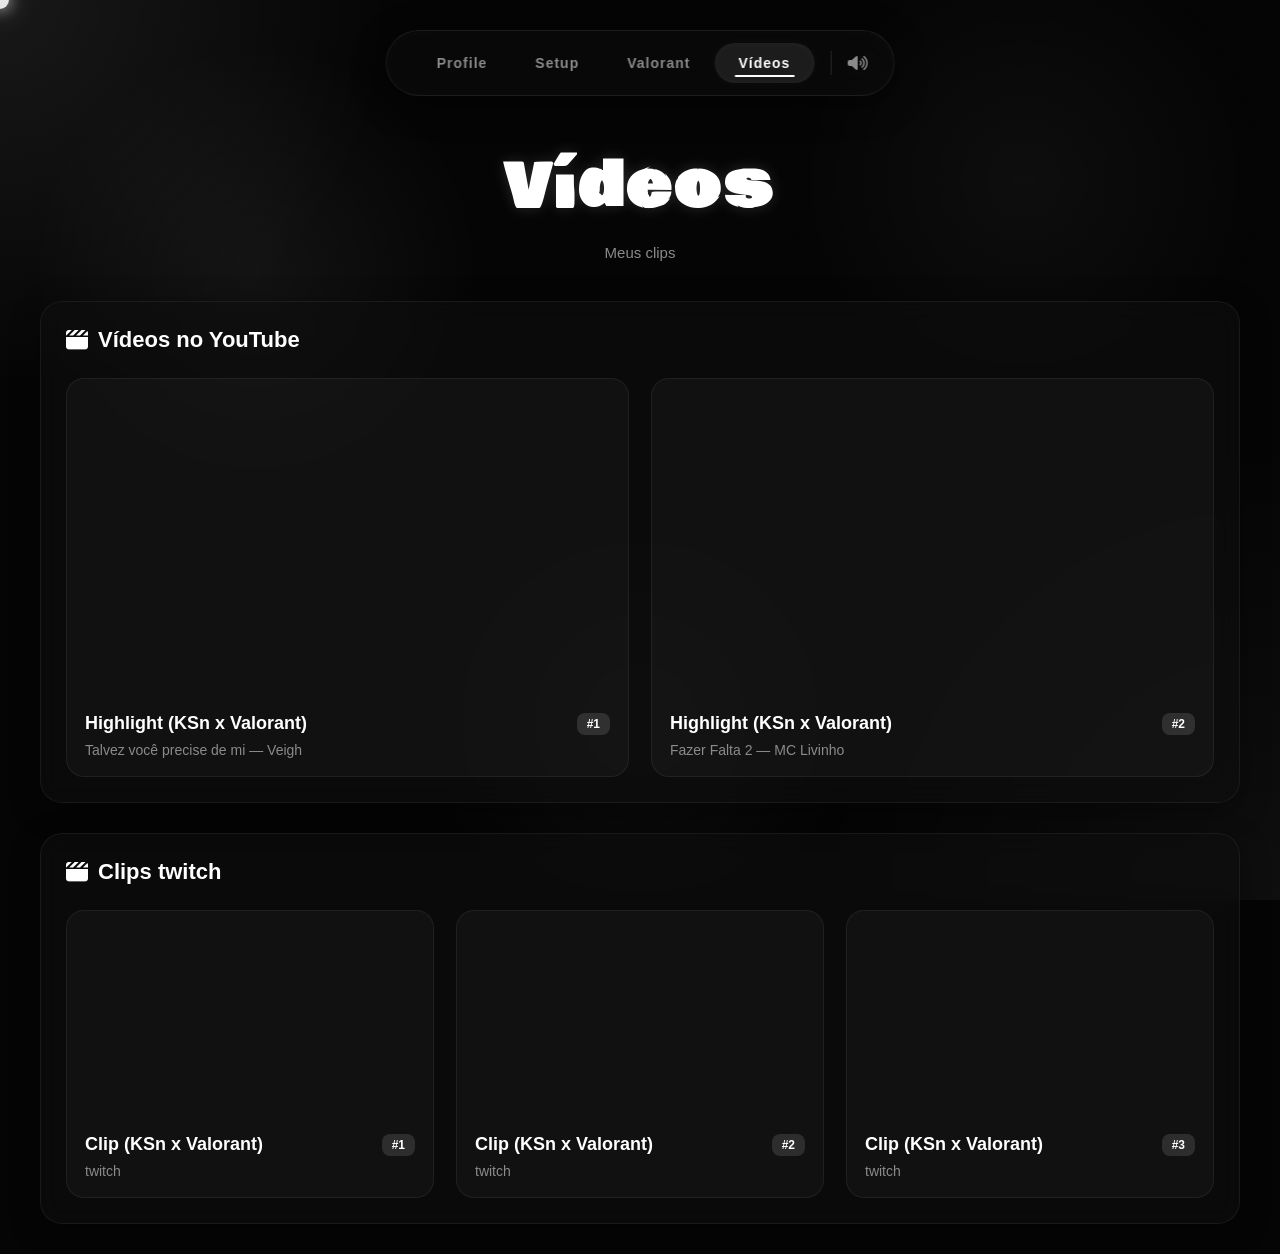
==== video.html @ 42462256 "Update video.html" ====
<!DOCTYPE html>
<html lang="pt-BR">
<head>
    <meta charset="UTF-8">
    <meta name="viewport" content="width=device-width, initial-scale=1.0">
    <title>KSn | Vídeos</title>
    <meta name="author" content="KSn">
    <meta property="og:type" content="website">
    <meta property="og:url" content="https://khrissodre.github.io/KSn/">
    <meta property="og:title" content="KSn | Links Oficiais">
    <meta property="og:description" content="Acesse minhas redes sociais, lives e setup.">
    <meta property="og:image" content="https://khrissodre.github.io/KSn/img/logo%20perfil.png">
    <meta name="twitter:card" content="summary_large_image">
    <meta name="twitter:title" content="KSn | Profile">
    <meta name="twitter:description" content="Player de Valorant. Links oficiais aqui.">
    <meta name="twitter:image" content="img/logo perfil.png">

    <link rel="icon" type="image/png" href="img/logo perfil.png">
    <link rel="stylesheet" href="video-style.css">
    <link rel="stylesheet" href="https://cdnjs.cloudflare.com/ajax/libs/font-awesome/6.5.1/css/all.min.css">

    <link rel="preconnect" href="https://fonts.googleapis.com">
    <link rel="preconnect" href="https://fonts.gstatic.com" crossorigin>
    <link href="https://fonts.googleapis.com/css2?family=Bowlby+One&family=Carter+One&display=swap" rel="stylesheet">
</head>
<body>

    <div class="particles">
        <span></span><span></span><span></span><span></span>
        <span></span><span></span><span></span><span></span>
    </div>

    <div class="cursor"></div>

    <header>
        <nav class="navbar">
            <a href="index.html">Profile</a>
            <a href="setup.html">Setup</a>
            <a href="setting.html">Valorant</a>
            <a href="video.html" class="active">Vídeos</a>
            <div class="divisor"></div>
            
            <button onclick="toggleMusic()" class="botao-musica">
                <i id="img-music" class="fa-solid fa-volume-xmark"></i>
            </button>
        </nav>
    </header>

    <main class="setup-container">
        <h1 class="setup-title">Vídeos</h1>
        <p class="setup-subtitle">Meus clips</p>

        <section class="setup-group">
            <h2 class="group-title">
                <i class="fa-solid fa-clapperboard"></i>
                Vídeos no YouTube
            </h2>

            <div class="cards-grid">
                <div class="setup-card">
                    <div class="video-wrapper">
                        <iframe src="https://www.youtube.com/embed/0t7FqWpvGq4" title="Highlight 1" allowfullscreen></iframe>
                    </div>
                    <div class="card-info highlight-info">
                        <span class="badge">#1</span>
                        <h3>Highlight (KSn x Valorant)</h3>
                        <p>Talvez você precise de mi — Veigh</p>
                    </div>
                </div>

                <div class="setup-card">
                    <div class="video-wrapper">
                        <iframe src="https://www.youtube.com/embed/kAn_0WxZJ_g" title="Highlight 2" allowfullscreen></iframe>
                    </div>
                    <div class="card-info highlight-info">
                        <span class="badge">#2</span>
                        <h3>Highlight (KSn x Valorant)</h3>
                        <p>Fazer Falta 2 — MC Livinho</p>
                    </div>
                </div>
            </div>
        </section>

        
        <section class="setup-group">
            <h2 class="group-title">
                <i class="fa-solid fa-clapperboard"></i>
                Clips twitch
            </h2>
            <div class="cards-grid">
                <div class="setup-card">
                <div class="video-wrapper">
                    <iframe 
                        src="https://clips.twitch.tv/embed?clip=JazzyProductiveCrocodileCmonBruh-PBWJWfKNf6HGP_qd&parent=khrissodre.github.io" 
                        title="Clip 1" 
                        allowfullscreen>
                    </iframe>
                </div>
                <div class="card-info highlight-info">
                    <span class="badge">#1</span>
                    <h3>Clip (KSn x Valorant)</h3>
                    <p>twitch</p>
                </div>
            </div>

            <div class="setup-card">
                <div class="video-wrapper">
                    <iframe 
                        src="https://clips.twitch.tv/embed?clip=PoliteThirstyPidgeonCharlietheUnicorn-VTdxQmt2IL2Hdx2e&parent=khrissodre.github.io" 
                        title="Clip 2" 
                        allowfullscreen>
                    </iframe>
                </div>
                    <div class="card-info highlight-info">
                        <span class="badge">#2</span>
                        <h3>Clip (KSn x Valorant)</h3>
                        <p>twitch</p>
                    </div>
                </div>

                <div class="setup-card">
                    <div class="video-wrapper">
                        <iframe 
                            src="https://clips.twitch.tv/embed?clip=BumblingArtsyRamenHeyGuys-Ct0VxxYtBwZ7SSp4&parent=khrissodre.github.io" 
                            title="Clip 2" 
                            allowfullscreen>
                        </iframe>
                    </div>
                    <div class="card-info highlight-info">
                        <span class="badge">#3</span>
                        <h3>Clip (KSn x Valorant)</h3>
                        <p>twitch</p>
                    </div>
                </div>
            </div>
        </section>
    </main>

    <audio id="musica" loop preload="auto">
        <source src="audio/NEFFEX - Brave [Copyright Free] No.217.mp3" type="audio/mpeg">
    </audio>

    <script>
        const musica = document.getElementById("musica");
        const iconeMusica = document.getElementById("img-music");
        musica.volume = 0.15;

        /* 1. ATUALIZA O MUTE IMEDIATAMENTE */
        const musicaMutada = localStorage.getItem("musicMuted");
        if (musicaMutada === "true") {
            musica.muted = true;
            iconeMusica.className = "fa-solid fa-volume-xmark";
        } else {
            musica.muted = false;
            iconeMusica.className = "fa-solid fa-volume-high";
        }

        /* 2. FUNÇÃO CENTRAL: APLICA O TEMPO E TENTA TOCAR */
        function sincronizarETocar() {
            const tempoSalvo = localStorage.getItem("musicTime");
            if (tempoSalvo && musica.currentTime === 0) {
                musica.currentTime = parseFloat(tempoSalvo);
            }
            musica.play()
                .then(() => { console.log("Áudio sincronizado e tocando com sucesso."); })
                .catch((erro) => { console.log("Autoplay retido pelo navegador. Aguardando clique."); });
        }

        /* 3. GATILHOS DE EXECUÇÃO */
        musica.addEventListener("loadedmetadata", sincronizarETocar);
        window.addEventListener("DOMContentLoaded", sincronizarETocar);
        document.addEventListener("click", () => { sincronizarETocar(); }, { once: true });

        /* 4. SALVA O TEMPO EM TEMPO REAL */
        setInterval(() => {
            if (!musica.paused && musica.currentTime > 0) {
                localStorage.setItem("musicTime", musica.currentTime);
            }
        }, 500);

        /* 5. CONTROLE DO BOTÃO MUTE */
        function toggleMusic() {
            musica.muted = !musica.muted;
            iconeMusica.className = musica.muted ? "fa-solid fa-volume-xmark" : "fa-solid fa-volume-high";
            localStorage.setItem("musicMuted", musica.muted);
        }

        /* ==================================================
           CUSTOM CURSOR SYSTEM
        =================================================== */
        window.addEventListener("DOMContentLoaded", () => {
            const cursor = document.querySelector(".cursor");
            if (!cursor) return;

            /* MOVIMENTO DO CURSOR COM PROTEÇÃO DE SCROLLBAR */
            document.addEventListener("mousemove", (e) => {
                if (e.clientX >= window.innerWidth - 16 || e.clientY >= window.innerHeight - 5 || e.clientX <= 5 || e.clientY <= 5) {
                    cursor.style.display = "none";
                } else {
                    cursor.style.display = "block";
                }
                cursor.style.left = e.clientX + "px";
                cursor.style.top = e.clientY + "px";
            });

            /* DETECTA SE O MOUSE SAIU DA ÁREA DA JANELA */
            document.addEventListener("mouseleave", () => {
                cursor.style.display = "none";
            });

            /* EFEITO HOVER NOS LINKS E BOTÕES */
            const hoverItems = document.querySelectorAll("a, button");
            hoverItems.forEach(item => {
                item.addEventListener("mouseenter", () => { cursor.classList.add("active"); });
                item.addEventListener("mouseleave", () => { cursor.classList.remove("active"); });
            });

            /* EVITA TRAVAMENTO NOS VÍDEOS (iFRAMES) */
            const videoWrappers = document.querySelectorAll(".video-wrapper");
            videoWrappers.forEach(wrapper => {
                wrapper.addEventListener("mouseenter", () => { cursor.style.display = "none"; });
                wrapper.addEventListener("mouseleave", () => { cursor.style.display = "block"; });
            });
        });
    </script>
</body>
</html>
---- video-style.css ----
/* ==================================================
   RESET GLOBAL & SCROLLBAR NATIVA
================================================== */
* {
    margin: 0;
    padding: 0;
    box-sizing: border-box;
    scrollbar-width: thin;
    scrollbar-color: rgba(255,255,255,0.25) rgba(255,255,255,0.03);
}

/* Oculta o cursor padrão nas áreas interativas principais */
html, body, a, button, section, div, h1, h2, h3, p, span {
    cursor: none;
}

/* CHROME / EDGE / SAFARI SCROLLBAR */
::-webkit-scrollbar {
    width: 10px;
}
::-webkit-scrollbar-track {
    background: rgba(255, 255, 255, 0.03);
    border-radius: 10px;
}
::-webkit-scrollbar-thumb {
    background: rgba(255, 255, 255, 0.2);
    border-radius: 10px;
    border: 2px solid rgba(0, 0, 0, 0.3);
}
::-webkit-scrollbar-thumb:hover {
    background: rgba(255, 255, 255, 0.35);
}
::-webkit-scrollbar-corner {
    background: transparent;
}

/* ==================================================
   ROOT VARIABLES
================================================== */
:root {
    --white: #ffffff;
    --white-soft: rgba(255, 255, 255, 0.12);
    --white-glow: rgba(255, 255, 255, 0.35);
    --bg: #050505;
    --card: #0f0f0f;
    --card-2: #141414;
    --border: rgba(255,255,255,0.08);
    --text: #ffffff;
    --text-soft: #8b8b8b;
}

/* ==================================================
   BODY & BACKGROUND GLOW
================================================== */
body {
    font-family: 'Segoe UI', sans-serif;
    color: var(--text);
    overflow-x: hidden;
    min-height: 100vh;
    background:
        radial-gradient(circle at top left, rgba(255,255,255,0.08), transparent 25%),
        radial-gradient(circle at bottom right, rgba(255,255,255,0.04), transparent 30%),
        #050505;
    background-attachment: fixed;
    position: relative;
}

body::before {
    content: "";
    position: fixed;
    inset: 0;
    background:
        radial-gradient(circle at 20% 30%, rgba(255,255,255,0.06), transparent 20%),
        radial-gradient(circle at 80% 20%, rgba(255,255,255,0.04), transparent 20%),
        radial-gradient(circle at 50% 80%, rgba(255,255,255,0.04), transparent 25%);
    pointer-events: none;
    z-index: -2;
    animation: backgroundMove 12s ease-in-out infinite alternate;
}

@keyframes backgroundMove {
    0% { transform: translateY(0) scale(1); }
    100% { transform: translateY(-20px) scale(1.05); }
}

/* ==================================================
   NAVBAR & LINKS
================================================== */
.navbar {
    display: flex;
    align-items: center;
    width: fit-content;
    position: fixed;
    top: 10px;
    left: 50%;
    transform: translateX(-50%);
    z-index: 1000;
    margin: 20px auto 0;
    padding: 12px 26px;
    border-radius: 60px;
    border: 1px solid rgba(255,255,255,0.08);
    background: rgba(15,15,15,0.45);
    backdrop-filter: blur(14px);
    -webkit-backdrop-filter: blur(14px);
    box-shadow: 0 8px 35px rgba(0,0,0,0.45), inset 0 0 20px rgba(255,255,255,0.02);
    transition: .35s ease;
}

.navbar:hover {
    box-shadow: 0 10px 40px rgba(0,0,0,0.55), 0 0 25px rgba(255,255,255,0.05);
}

.navbar a {
    position: relative;
    text-decoration: none;
    color: #8b8b8b;
    font-size: 14px;
    font-weight: 600;
    letter-spacing: 1px;
    padding: 12px 24px;
    border-radius: 40px;
    transition: color .3s ease, background .3s ease, transform .3s ease;
}

.navbar a:hover {
    color: white;
    transform: translateY(-2px);
    background: rgba(255,255,255,0.05);
}

.navbar a.active {
    color: white;
    background: rgba(255,255,255,0.08);
    box-shadow: inset 0 0 10px rgba(255,255,255,0.04), 0 0 15px rgba(255,255,255,0.03);
}

.navbar a::after {
    content: "";
    position: absolute;
    left: 50%;
    bottom: 6px;
    width: 0%;
    height: 2px;
    border-radius: 10px;
    background: white;
    transform: translateX(-50%);
    transition: .35s ease;
}

.navbar a:hover::after,
.navbar a.active::after {
    width: 60%;
}

.divisor {
    width: 1px;
    height: 24px;
    margin: 0 16px;
    background: rgba(255,255,255,0.12);
}

/* BOTÃO MÚSICA */
.botao-musica {
    display: inline-flex;
    align-items: center;
    justify-content: center;
    background: transparent;
    border: none;
    color: #8b8b8b;
    cursor: pointer;
    font-size: 16px;
    padding: 0;
    transition: color .3s ease, transform .3s ease;
}

.botao-musica:hover {
    color: #ffffff;
    transform: scale(1.15);
}

.botao-musica i, 
.botao-musica #img-music {
    color: inherit !important;
    transition: color .3s ease;
}

/* ==================================================
   LAYOUT CONTENT (TITLES & SECTIONS)
================================================== */
.setup-title {
    font-family: 'Bowlby One', sans-serif;
    font-size: 60px;
    text-align: center;
    color: white;
    letter-spacing: 4px;
    margin-top: 140px;
    text-shadow: 0 0 15px rgba(255,255,255,0.15);
}

.setup-subtitle {
    text-align: center;
    margin-top: 10px;
    margin-bottom: 40px;
    color: var(--text-soft);
    font-size: 15px;
}

.setup-group {
    max-width: 1200px;
    margin: 0 auto 30px;
    padding: 25px;
    border-radius: 22px;
    background: rgba(15,15,15,0.55);
    border: 1px solid rgba(255,255,255,0.06);
    backdrop-filter: blur(12px);
    box-shadow: 0 8px 30px rgba(0,0,0,0.35);
}

.group-title {
    display: flex;
    align-items: center;
    gap: 10px;
    margin-bottom: 25px;
    font-size: 22px;
    color: white;
}

.group-title i {
    color: white;
}

/* ==================================================
   VIDEO CARDS & IFRAME WRAPPER
================================================== */
.cards-grid {
    display: grid;
    grid-template-columns: repeat(auto-fit, minmax(300px, 1fr));
    gap: 22px;
}

.setup-card {
    overflow: hidden;
    border-radius: 18px;
    background: rgba(255,255,255,0.03);
    border: 1px solid rgba(255,255,255,0.06);
    transition: transform .35s ease, border .35s ease, box-shadow .35s ease;
}

.setup-card:hover {
    transform: translateY(-6px);
    border-color: rgba(255,255,255,0.20);
    box-shadow: 0 0 25px rgba(255,255,255,0.06);
}

.video-wrapper {
    position: relative;
    width: 100%;
    padding-top: 56.25%;
}

/* Libera o cursor padrão do sistema dentro do player do YouTube */
.video-wrapper iframe {
    position: absolute;
    inset: 0;
    width: 100%;
    height: 100%;
    border: none;
    cursor: auto !important;
}

.card-info {
    padding: 18px;
}

.card-info h3 {
    font-size: 18px;
    margin-bottom: 8px;
}

.card-info p {
    font-size: 14px;
    color: var(--text-soft);
}

.badge {
    float: right;
    padding: 4px 10px;
    border-radius: 8px;
    background: var(--white-soft);
    color: white;
    font-size: 12px;
    font-weight: 700;
}

/* ==================================================
   ANIMAÇÕES GERAIS
================================================== */
.setup-title, .setup-subtitle, .setup-group {
    animation: fadeUp 1s ease forwards;
}

@keyframes fadeUp {
    from { opacity: 0; transform: translateY(30px); }
    to { opacity: 1; transform: translateY(0); }
}

/* ==================================================
   CUSTOM CURSOR DESIGN
================================================== */
.cursor {
    position: fixed;
    top: 0;
    left: 0;
    width: 18px;
    height: 18px;
    border-radius: 50%;
    background: rgba(255,255,255,0.9);
    box-shadow: 0 0 15px rgba(255,255,255,0.7), 0 0 30px rgba(255,255,255,0.4);
    pointer-events: none;
    transform: translate(-50%, -50%);
    z-index: 999999999;
    transition: width .2s ease, height .2s ease, background .2s ease, box-shadow .2s ease;
}

.cursor.active {
    width: 30px;
    height: 30px;
    background: rgba(255,255,255,0.15);
    box-shadow: 0 0 20px rgba(255,255,255,0.4);
}

/* ==================================================
   MOBILE FIX - VIDEO PAGE (MEDIA QUERIES)
================================================== */
@media (max-width: 768px) {
    html, body, a, button, iframe, .setup-card, .setup-card * {
        cursor: auto !important;
    }
    .cursor {
        display: none !important;
    }
    .navbar {
        top: 10px;
        width: 95%;
        padding: 10px 14px;
        justify-content: center;
        flex-wrap: wrap;
        gap: 6px;
        border-radius: 40px;
    }
    .navbar a {
        font-size: 12px;
        padding: 8px 10px;
        white-space: nowrap;
    }
    .divisor { display: none; }
    .botao-musica { font-size: 14px; padding: 6px; }
    .setup-title { font-size: 34px; margin-top: 110px; letter-spacing: 2px; }
    .setup-subtitle { font-size: 13px; padding: 0 12px; }
    .setup-group { width: 92%; padding: 16px; border-radius: 16px; }
    .cards-grid { grid-template-columns: 1fr; gap: 14px; }
    .setup-card { border-radius: 14px; }
    .video-wrapper { border-radius: 14px; }
    .card-info h3 { font-size: 16px; }
    .card-info p { font-size: 13px; }
    .badge { font-size: 10px; padding: 3px 8px; }
}
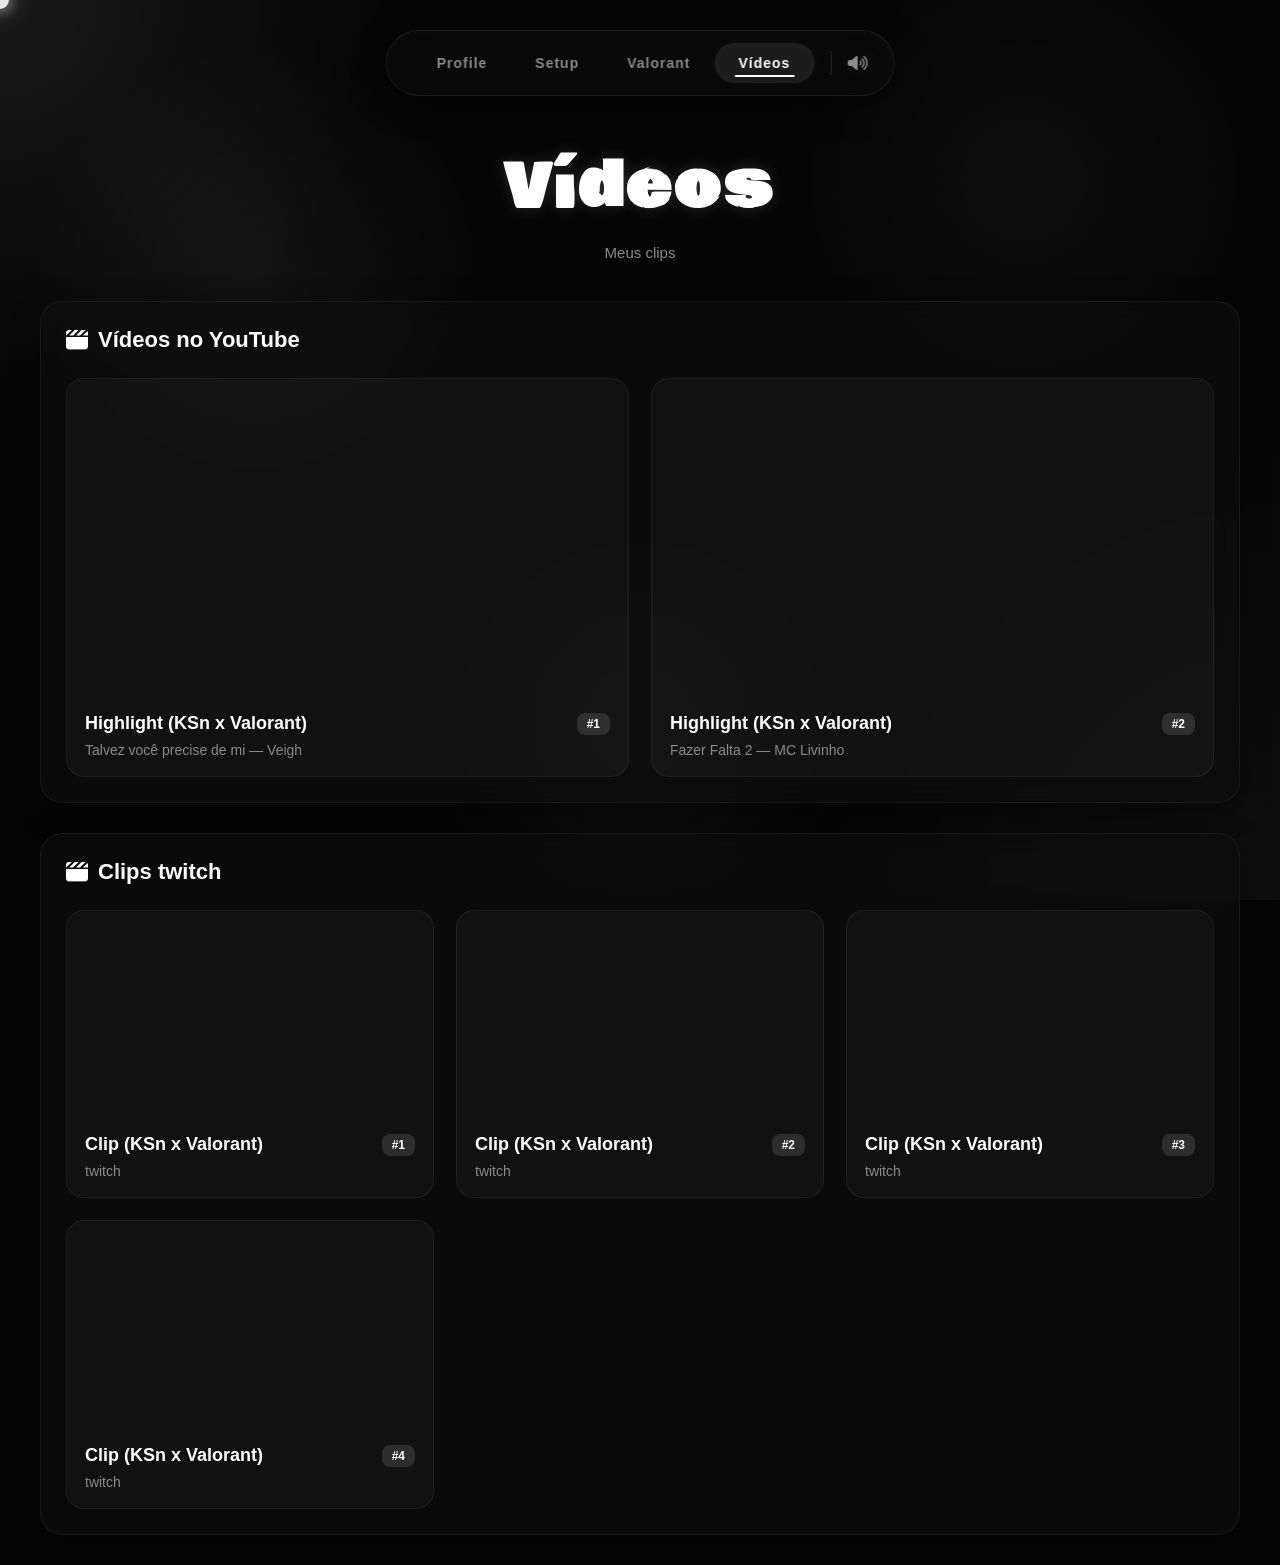
==== commit 6bfe5d55: "Update video.html" ====
--- a/video.html
+++ b/video.html
@@ -132,6 +132,21 @@
                         <p>twitch</p>
                     </div>
                 </div>
+
+                <div class="setup-card">
+                    <div class="video-wrapper">
+                        <iframe 
+                            src="https://clips.twitch.tv/embed?clip=AmazonianFairDunlinDendiFace-pPXAkMsZjpZHppsN&parent=khrissodre.github.io" 
+                            title="Clip 4" 
+                            allowfullscreen>
+                        </iframe>
+                    </div>
+                    <div class="card-info highlight-info">
+                        <span class="badge">#4</span>
+                        <h3>Clip (KSn x Valorant)</h3>
+                        <p>twitch</p>
+                    </div>
+                </div>
             </div>
         </section>
     </main>
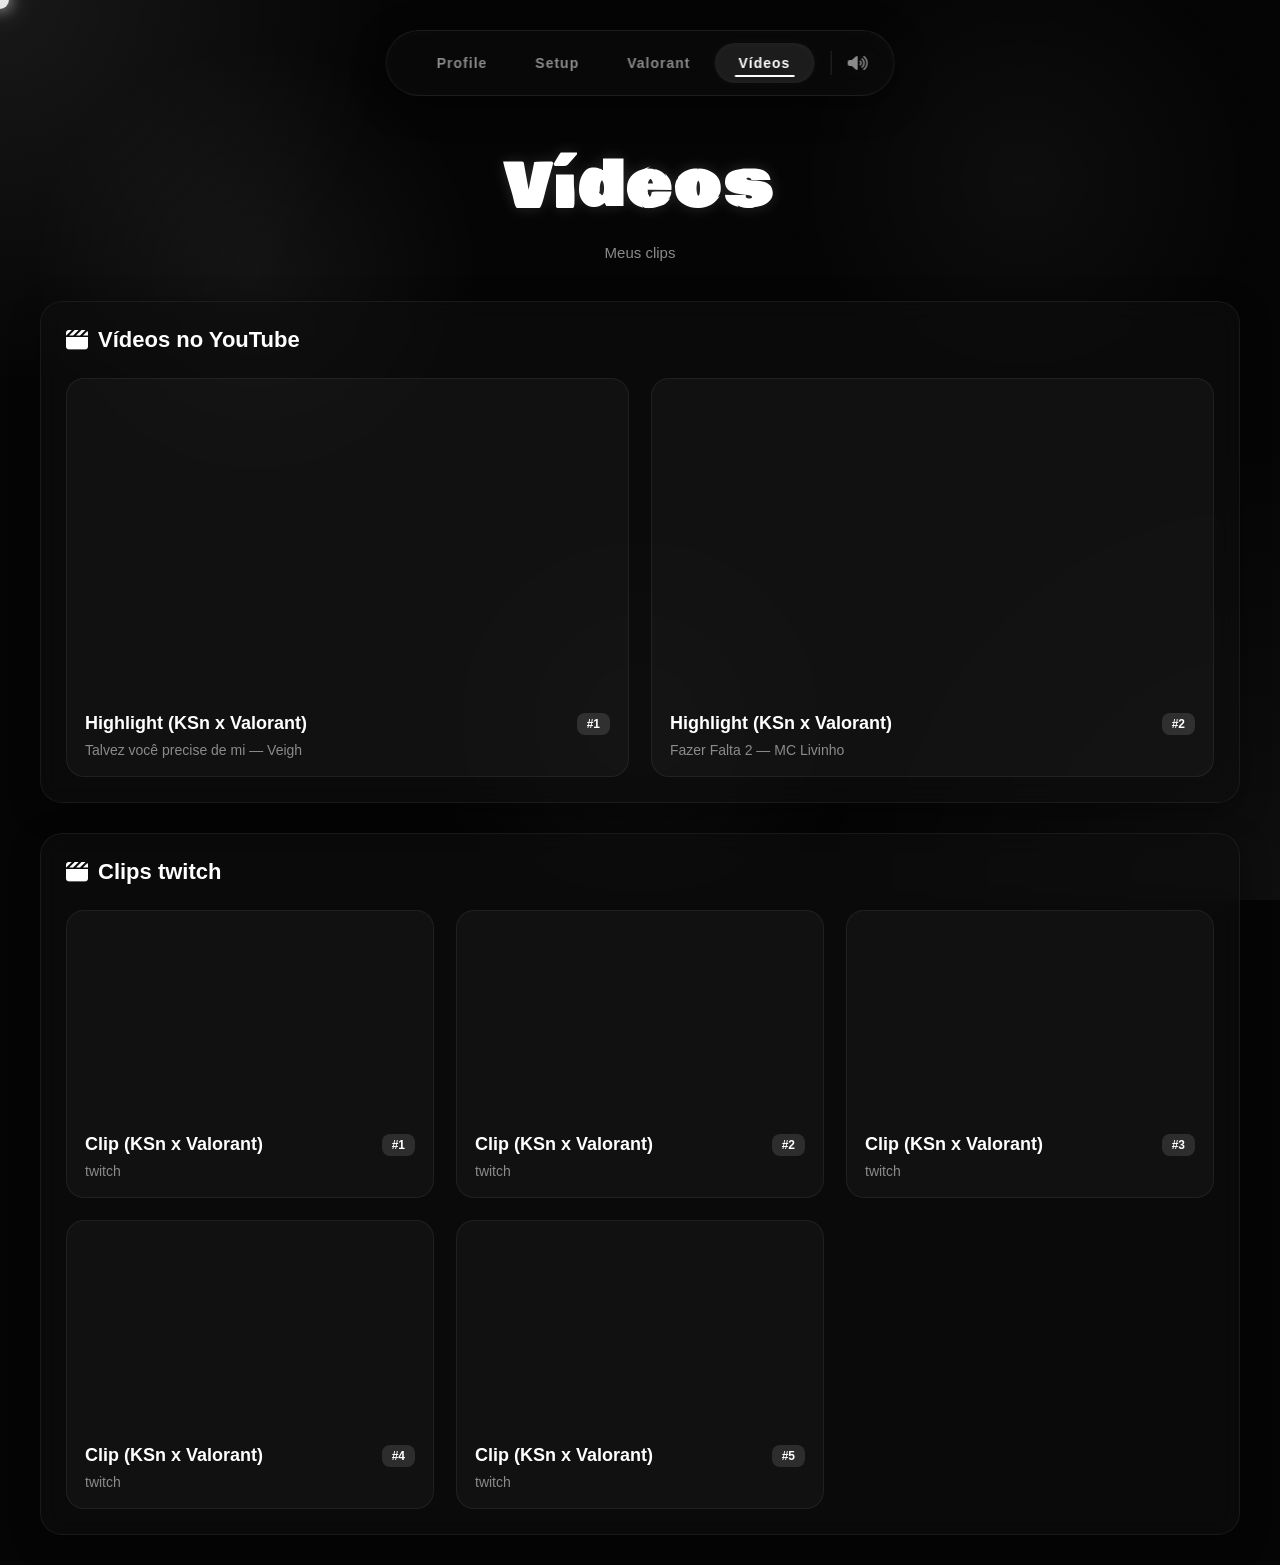
==== commit ba010949: "Update video.html" ====
--- a/video.html
+++ b/video.html
@@ -147,6 +147,21 @@
                         <p>twitch</p>
                     </div>
                 </div>
+
+                <div class="setup-card">
+                    <div class="video-wrapper">
+                        <iframe 
+                            src="https://clips.twitch.tv/embed?clip=CorrectHungryCakeRaccAttack-sosLS0aSKkftmrH7&parent=khrissodre.github.io" 
+                            title="Clip 5" 
+                            allowfullscreen>
+                        </iframe>
+                    </div>
+                    <div class="card-info highlight-info">
+                        <span class="badge">#5</span>
+                        <h3>Clip (KSn x Valorant)</h3>
+                        <p>twitch</p>
+                    </div>
+                </div>
             </div>
         </section>
     </main>
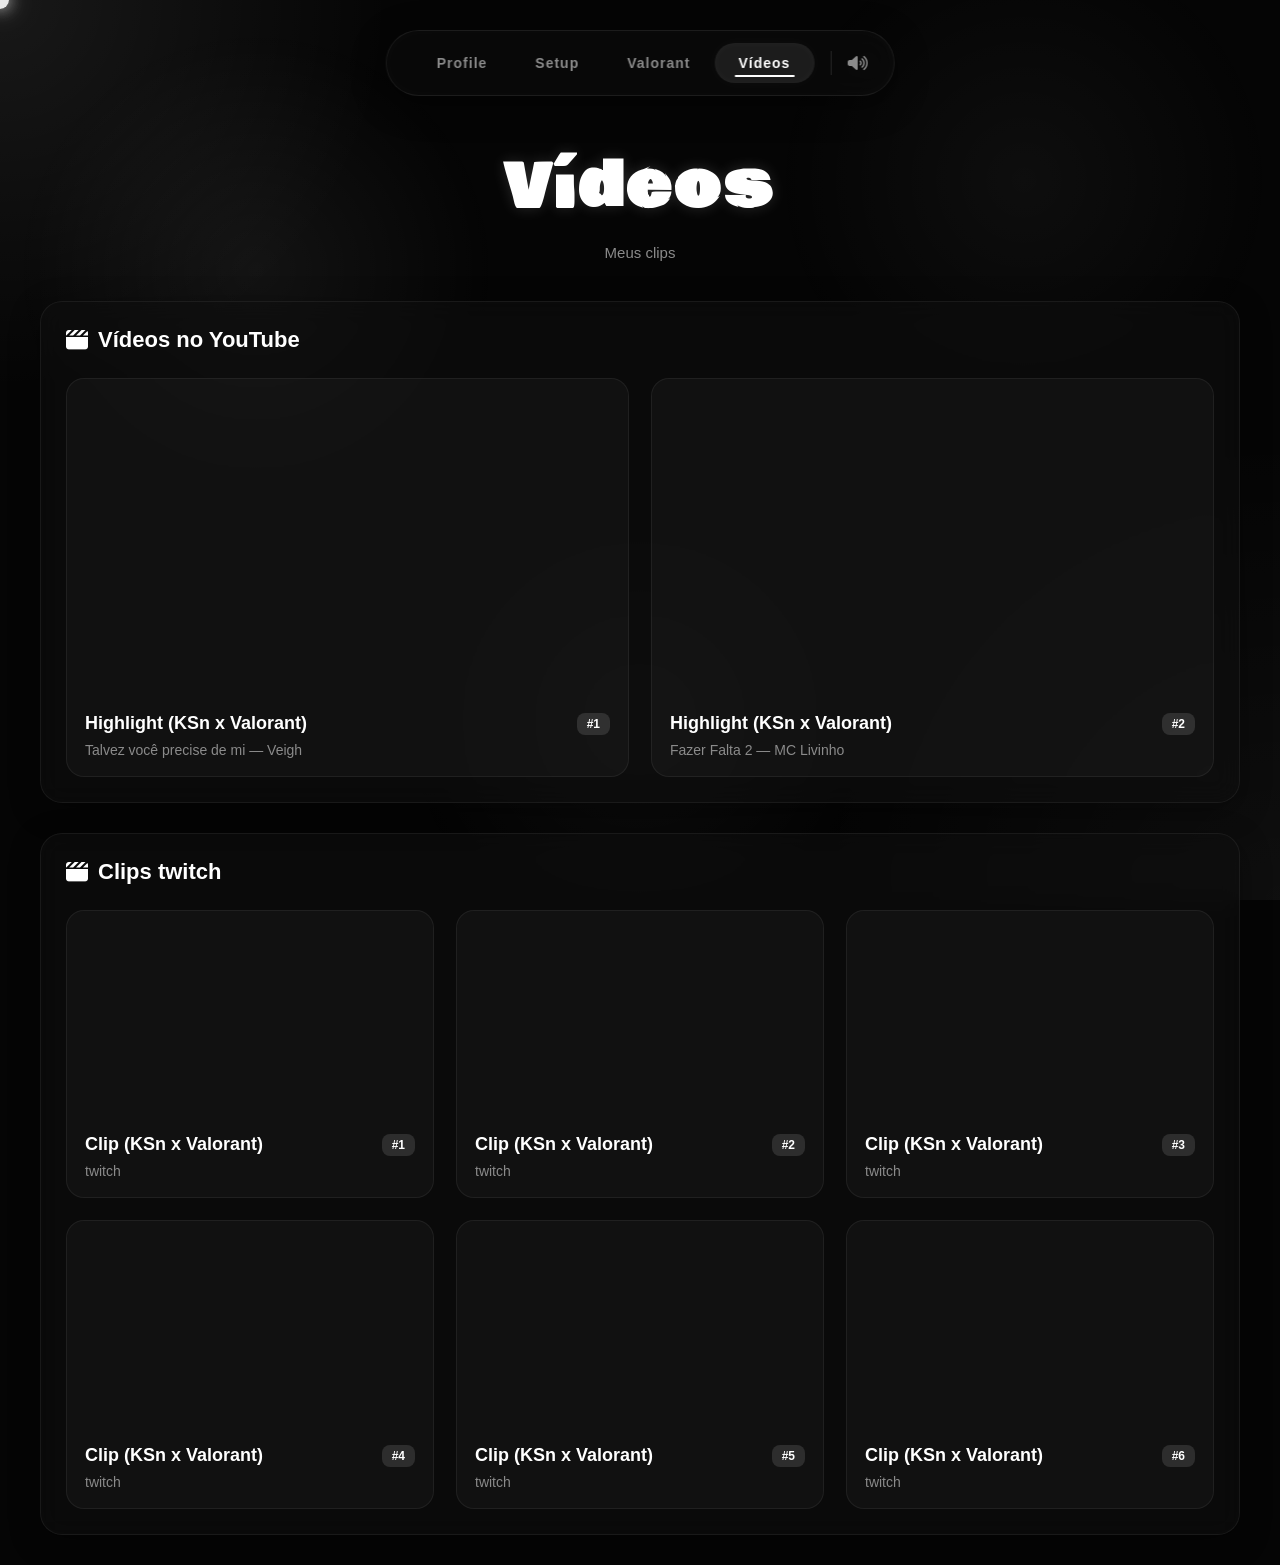
==== commit 42ceb376: "Update video.html" ====
--- a/video.html
+++ b/video.html
@@ -162,6 +162,21 @@
                         <p>twitch</p>
                     </div>
                 </div>
+
+                <div class="setup-card">
+                    <div class="video-wrapper">
+                        <iframe 
+                            src="https://clips.twitch.tv/embed?clip=MildCaringKathyDoggo-hyoDxu3n3kivdReT&parent=khrissodre.github.io" 
+                            title="Clip 6" 
+                            allowfullscreen>
+                        </iframe>
+                    </div>
+                    <div class="card-info highlight-info">
+                        <span class="badge">#6</span>
+                        <h3>Clip (KSn x Valorant)</h3>
+                        <p>twitch</p>
+                    </div>
+                </div>
             </div>
         </section>
     </main>
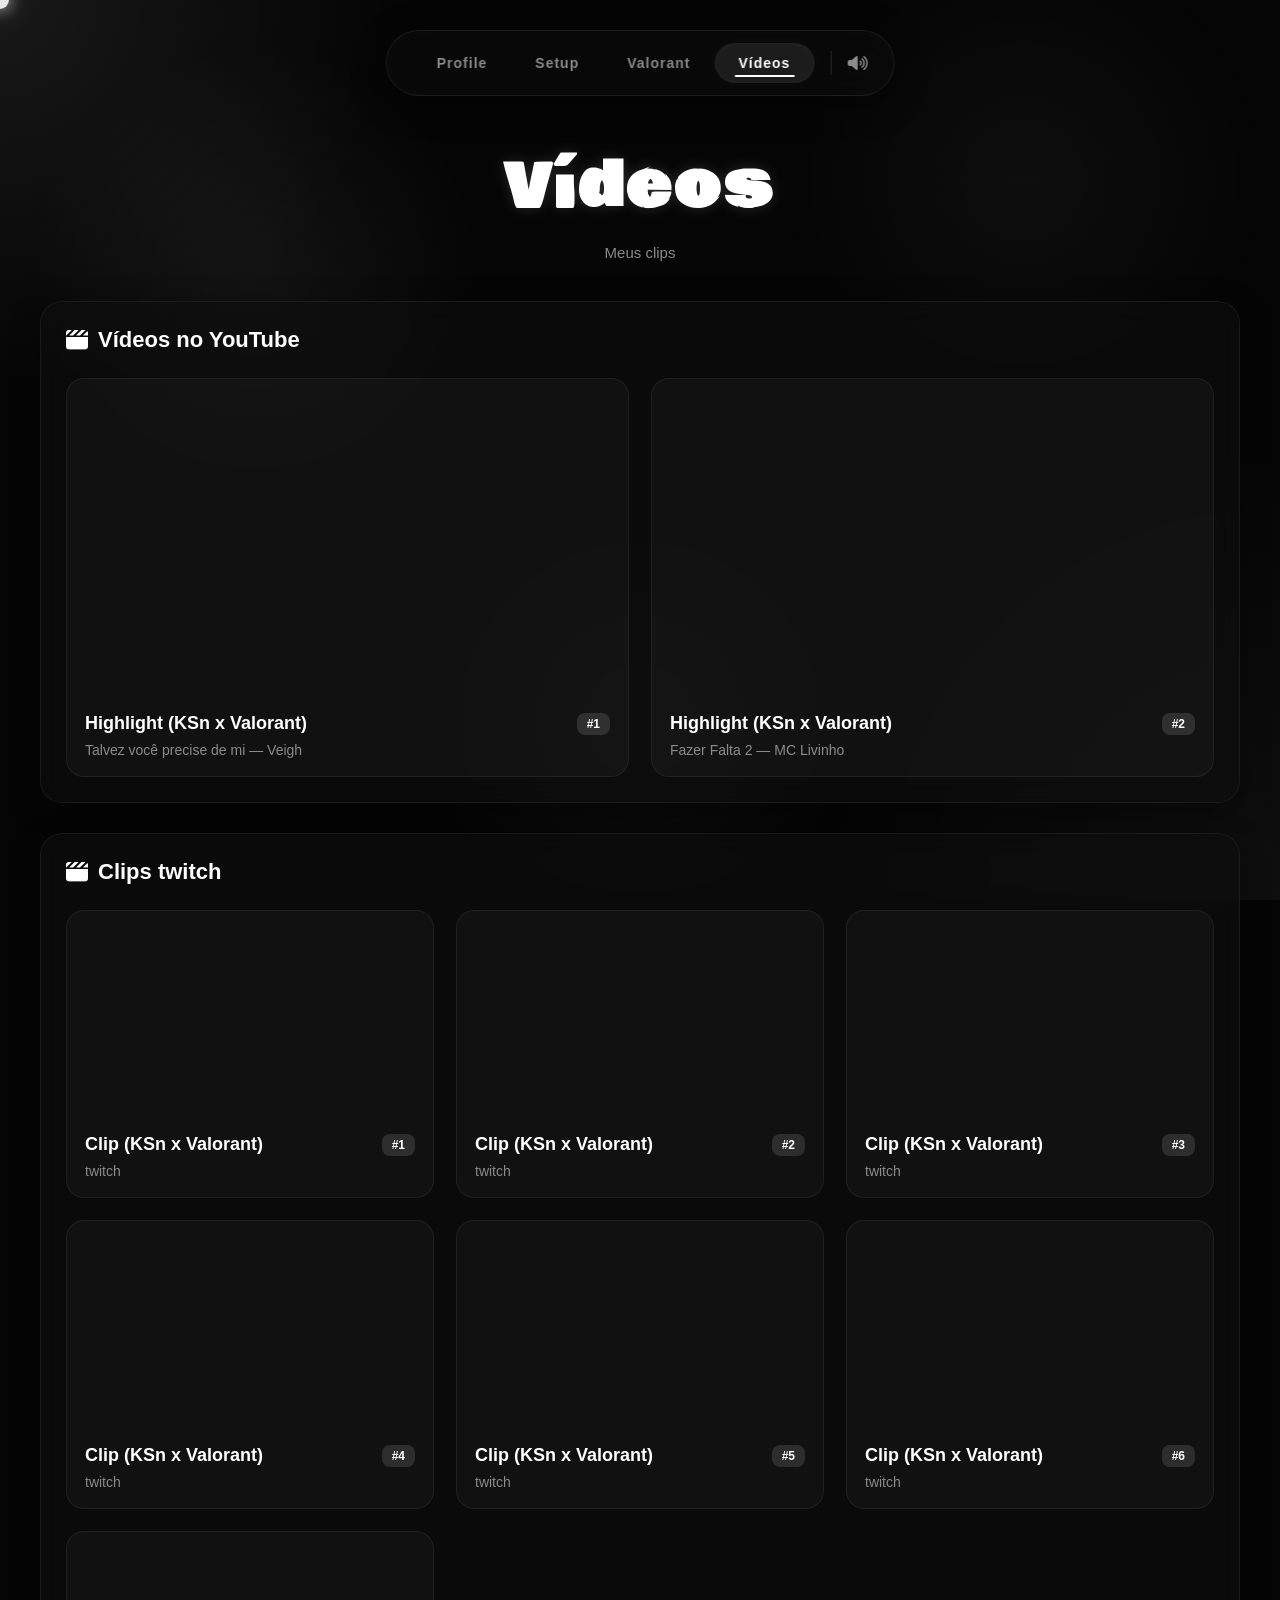
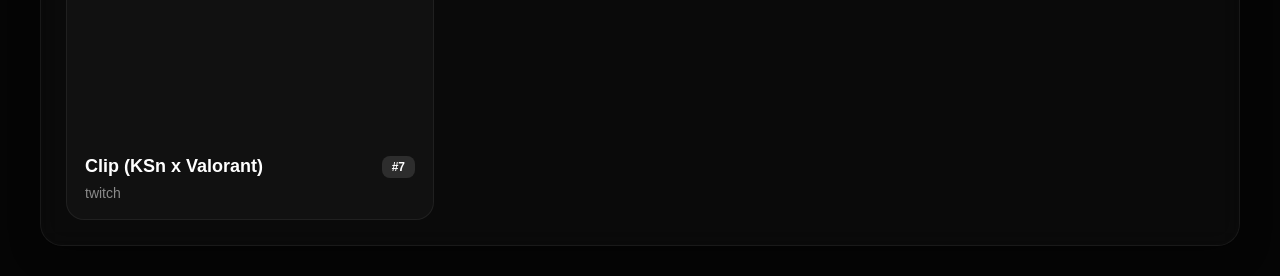
==== commit 045110a8: "Update video.html" ====
--- a/video.html
+++ b/video.html
@@ -177,6 +177,21 @@
                         <p>twitch</p>
                     </div>
                 </div>
+
+                <div class="setup-card">
+                    <div class="video-wrapper">
+                        <iframe 
+                            src="https://clips.twitch.tv/embed?clip=AuspiciousSparklingBillBloodTrail-ca9gPk64_yTCbNz4&parent=khrissodre.github.io" 
+                            title="Clip 7" 
+                            allowfullscreen>
+                        </iframe>
+                    </div>
+                    <div class="card-info highlight-info">
+                        <span class="badge">#7</span>
+                        <h3>Clip (KSn x Valorant)</h3>
+                        <p>twitch</p>
+                    </div>
+                </div>
             </div>
         </section>
     </main>
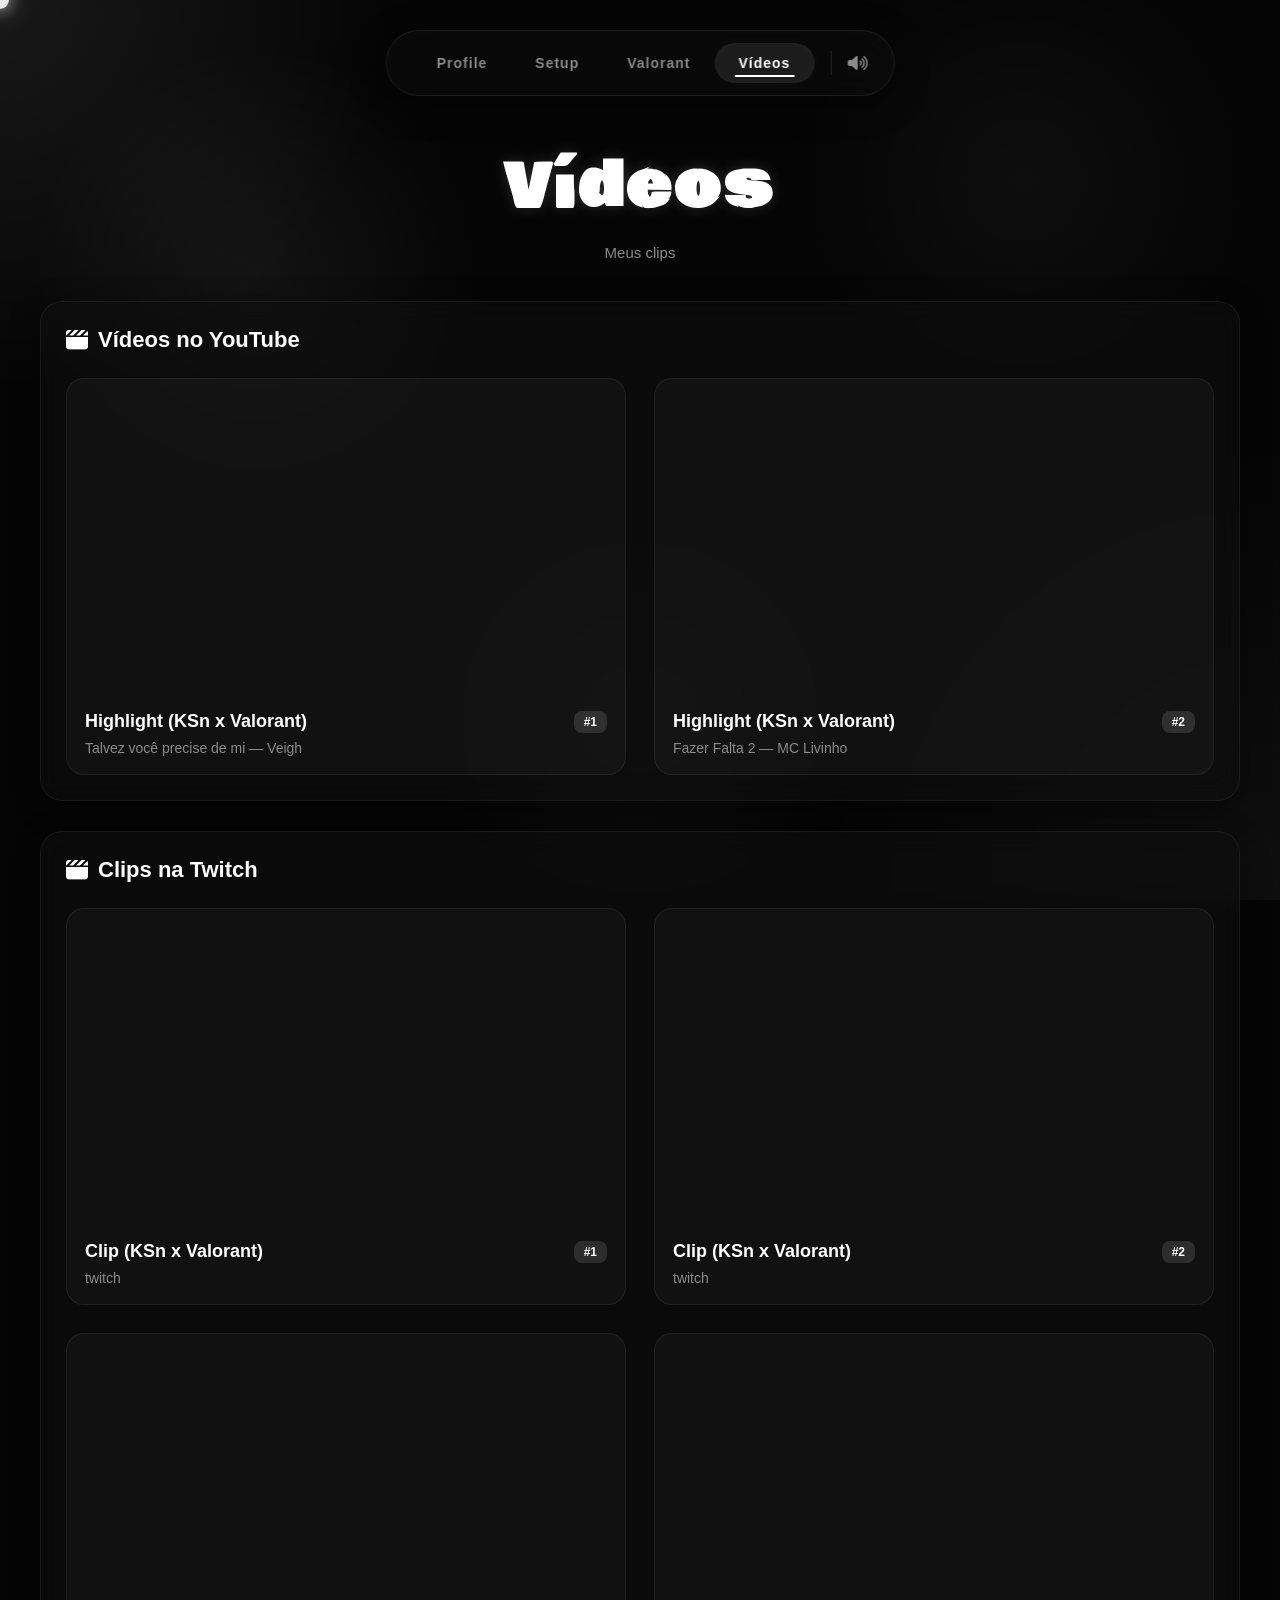
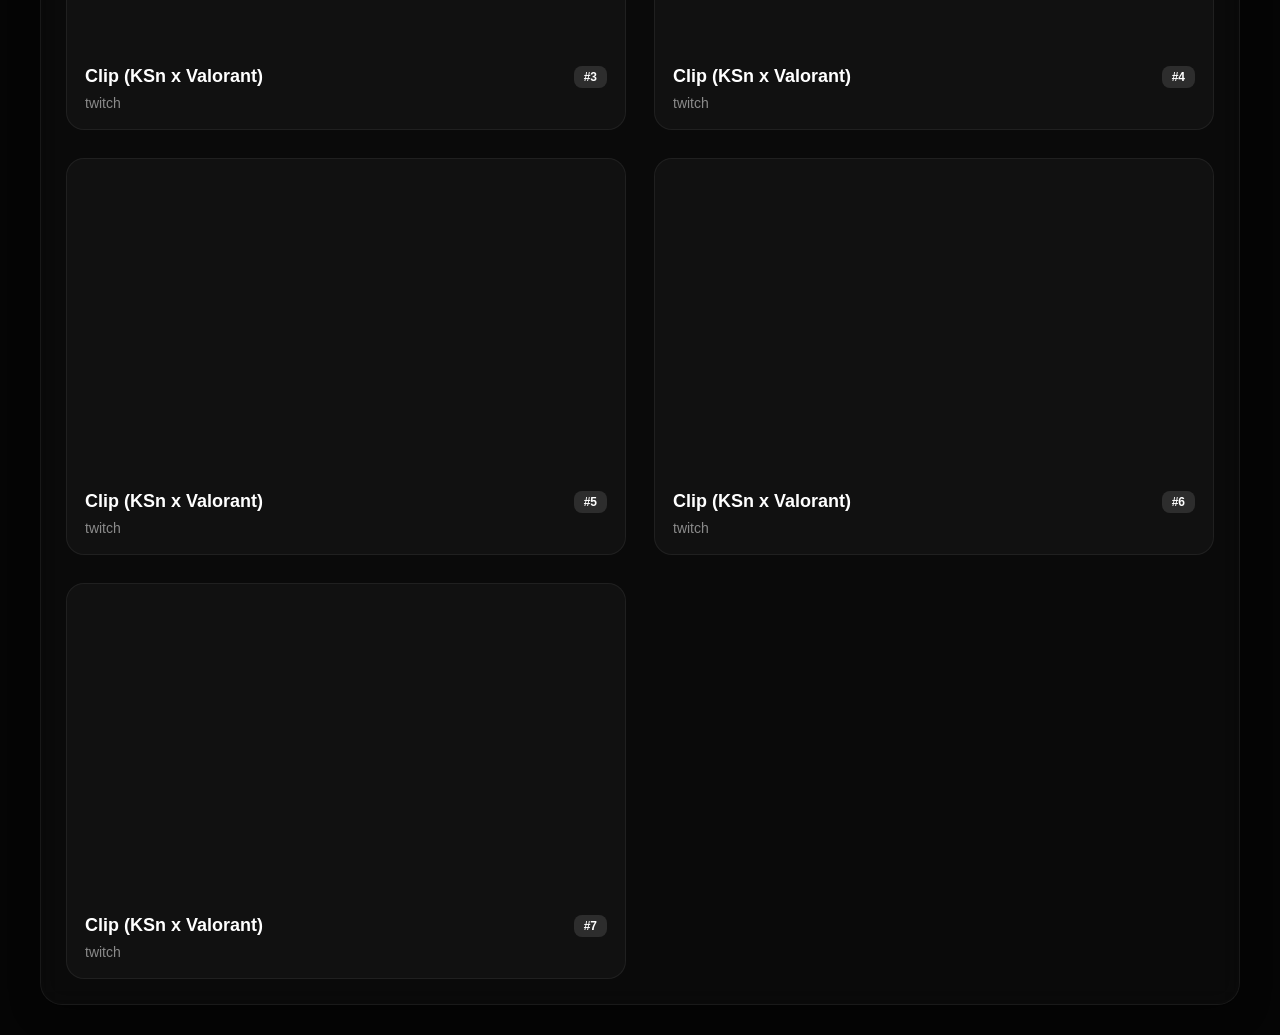
==== commit 8dd842c6: "Update video.html" ====
--- a/video.html
+++ b/video.html
@@ -59,7 +59,7 @@
             <div class="cards-grid">
                 <div class="setup-card">
                     <div class="video-wrapper">
-                        <iframe src="https://www.youtube.com/embed/0t7FqWpvGq4" title="Highlight 1" allowfullscreen></iframe>
+                        <iframe loading="lazy" src="https://www.youtube.com/embed/0t7FqWpvGq4" title="Highlight 1" allowfullscreen></iframe>
                     </div>
                     <div class="card-info highlight-info">
                         <span class="badge">#1</span>
@@ -70,7 +70,7 @@
 
                 <div class="setup-card">
                     <div class="video-wrapper">
-                        <iframe src="https://www.youtube.com/embed/kAn_0WxZJ_g" title="Highlight 2" allowfullscreen></iframe>
+                        <iframe loading="lazy" src="https://www.youtube.com/embed/kAn_0WxZJ_g" title="Highlight 2" allowfullscreen></iframe>
                     </div>
                     <div class="card-info highlight-info">
                         <span class="badge">#2</span>
@@ -81,36 +81,37 @@
             </div>
         </section>
 
-        
         <section class="setup-group">
             <h2 class="group-title">
                 <i class="fa-solid fa-clapperboard"></i>
-                Clips twitch
+                Clips na Twitch
             </h2>
-            <div class="cards-grid">
-                <div class="setup-card">
-                <div class="video-wrapper">
-                    <iframe 
-                        src="https://clips.twitch.tv/embed?clip=JazzyProductiveCrocodileCmonBruh-PBWJWfKNf6HGP_qd&parent=khrissodre.github.io" 
-                        title="Clip 1" 
-                        allowfullscreen>
-                    </iframe>
-                </div>
-                <div class="card-info highlight-info">
-                    <span class="badge">#1</span>
-                    <h3>Clip (KSn x Valorant)</h3>
-                    <p>twitch</p>
-                </div>
-            </div>
-
-            <div class="setup-card">
-                <div class="video-wrapper">
-                    <iframe 
-                        src="https://clips.twitch.tv/embed?clip=PoliteThirstyPidgeonCharlietheUnicorn-VTdxQmt2IL2Hdx2e&parent=khrissodre.github.io" 
-                        title="Clip 2" 
-                        allowfullscreen>
-                    </iframe>
-                </div>
+            <div class="cards-grid twitch-grid">
+                <div class="setup-card">
+                    <div class="video-wrapper">
+                        <iframe
+                            loading="lazy"
+                            src="https://clips.twitch.tv/embed?clip=JazzyProductiveCrocodileCmonBruh-PBWJWfKNf6HGP_qd&parent=khrissodre.github.io" 
+                            title="Clip 1" 
+                            allowfullscreen>
+                        </iframe>
+                    </div>
+                    <div class="card-info highlight-info">
+                        <span class="badge">#1</span>
+                        <h3>Clip (KSn x Valorant)</h3>
+                        <p>twitch</p>
+                    </div>
+                </div>
+
+                <div class="setup-card">
+                    <div class="video-wrapper">
+                        <iframe 
+                            loading="lazy"
+                            src="https://clips.twitch.tv/embed?clip=PoliteThirstyPidgeonCharlietheUnicorn-VTdxQmt2IL2Hdx2e&parent=khrissodre.github.io" 
+                            title="Clip 2" 
+                            allowfullscreen>
+                        </iframe>
+                    </div>
                     <div class="card-info highlight-info">
                         <span class="badge">#2</span>
                         <h3>Clip (KSn x Valorant)</h3>
@@ -121,8 +122,9 @@
                 <div class="setup-card">
                     <div class="video-wrapper">
                         <iframe 
+                            loading="lazy"
                             src="https://clips.twitch.tv/embed?clip=BumblingArtsyRamenHeyGuys-Ct0VxxYtBwZ7SSp4&parent=khrissodre.github.io" 
-                            title="Clip 2" 
+                            title="Clip 3" 
                             allowfullscreen>
                         </iframe>
                     </div>
@@ -136,6 +138,7 @@
                 <div class="setup-card">
                     <div class="video-wrapper">
                         <iframe 
+                            loading="lazy"
                             src="https://clips.twitch.tv/embed?clip=AmazonianFairDunlinDendiFace-pPXAkMsZjpZHppsN&parent=khrissodre.github.io" 
                             title="Clip 4" 
                             allowfullscreen>
@@ -151,6 +154,7 @@
                 <div class="setup-card">
                     <div class="video-wrapper">
                         <iframe 
+                            loading="lazy"
                             src="https://clips.twitch.tv/embed?clip=CorrectHungryCakeRaccAttack-sosLS0aSKkftmrH7&parent=khrissodre.github.io" 
                             title="Clip 5" 
                             allowfullscreen>
@@ -166,6 +170,7 @@
                 <div class="setup-card">
                     <div class="video-wrapper">
                         <iframe 
+                            loading="lazy"
                             src="https://clips.twitch.tv/embed?clip=MildCaringKathyDoggo-hyoDxu3n3kivdReT&parent=khrissodre.github.io" 
                             title="Clip 6" 
                             allowfullscreen>
@@ -181,6 +186,7 @@
                 <div class="setup-card">
                     <div class="video-wrapper">
                         <iframe 
+                            loading="lazy"
                             src="https://clips.twitch.tv/embed?clip=AuspiciousSparklingBillBloodTrail-ca9gPk64_yTCbNz4&parent=khrissodre.github.io" 
                             title="Clip 7" 
                             allowfullscreen>
--- a/video-style.css
+++ b/video-style.css
@@ -234,8 +234,14 @@
 ================================================== */
 .cards-grid {
     display: grid;
-    grid-template-columns: repeat(auto-fit, minmax(300px, 1fr));
-    gap: 22px;
+    grid-template-columns: repeat(2, minmax(450px, 1fr));
+    gap: 28px;
+}
+
+.twitch-grid {
+    display: grid;
+    grid-template-columns: repeat(2, minmax(450px, 1fr));
+    gap: 28px;
 }
 
 .setup-card {
@@ -359,9 +365,10 @@
     .setup-subtitle { font-size: 13px; padding: 0 12px; }
     .setup-group { width: 92%; padding: 16px; border-radius: 16px; }
     .cards-grid { grid-template-columns: 1fr; gap: 14px; }
+    .twitch-grid {grid-template-columns: 1fr;}
     .setup-card { border-radius: 14px; }
     .video-wrapper { border-radius: 14px; }
     .card-info h3 { font-size: 16px; }
     .card-info p { font-size: 13px; }
     .badge { font-size: 10px; padding: 3px 8px; }
-}+}
